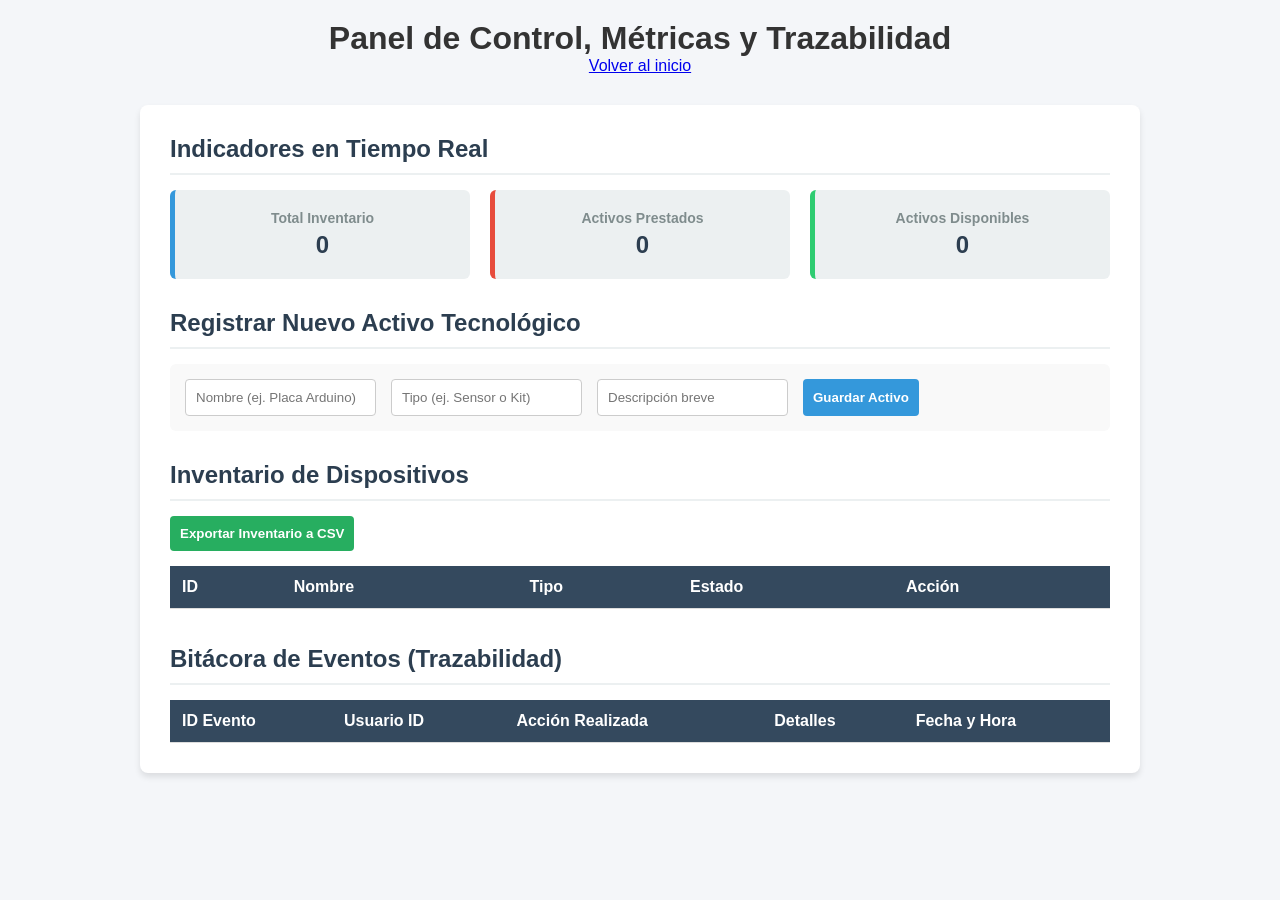
==== frontend/dashboard.html @ 2dd2d15d "Arquitectura avanzada: Reverse Proxy, Tareas CRON y Reportes CSV integrados" ====
<!DOCTYPE html>
<html lang="es">
<head>
    <meta charset="UTF-8">
    <meta name="viewport" content="width=device-width, initial-scale=1.0">
    <title>Panel Administrativo - Activos</title>
    <link rel="stylesheet" href="styles.css">
</head>
<body>
    <header>
        <h1>Panel de Control, Métricas y Trazabilidad</h1>
        <a href="index.html">Volver al inicio</a>
    </header>

    <div class="container">
        <h2>Indicadores en Tiempo Real</h2>
        <div class="dashboard-metrics">
            <div class="card-metric">
                <h3>Total Inventario</h3>
                <p id="totalActivos">0</p>
            </div>
            <div class="card-metric" style="border-left-color: #e74c3c;">
                <h3>Activos Prestados</h3>
                <p id="activosPrestados">0</p>
            </div>
            <div class="card-metric" style="border-left-color: #2ecc71;">
                <h3>Activos Disponibles</h3>
                <p id="activosDisponibles">0</p>
            </div>
        </div>

        <h2>Registrar Nuevo Activo Tecnológico</h2>
        <form id="formActivo">
            <input type="text" id="nombreActivo" placeholder="Nombre (ej. Placa Arduino)" required>
            <input type="text" id="tipoActivo" placeholder="Tipo (ej. Sensor o Kit)" required>
            <input type="text" id="descripcionActivo" placeholder="Descripción breve">
            <button type="submit">Guardar Activo</button>
        </form>

        <h2>Inventario de Dispositivos</h2>
        <div style="margin-top: 15px;">
        <a href="http://localhost:8000/api/exportar_csv.php" target="_blank">
        <button style="background-color: #27ae60;">Exportar Inventario a CSV</button>
        </a>
        </div>
        <table>
            <thead>
                <tr>
                    <th>ID</th>
                    <th>Nombre</th>
                    <th>Tipo</th>
                    <th>Estado</th>
                    <th>Acción</th>
                </tr>
            </thead>
            <tbody id="tablaActivos">
                </tbody>
        </table>

        <br><br>
        
        <h2>Bitácora de Eventos (Trazabilidad)</h2>
        <table>
            <thead>
                <tr>
                    <th>ID Evento</th>
                    <th>Usuario ID</th>
                    <th>Acción Realizada</th>
                    <th>Detalles</th>
                    <th>Fecha y Hora</th>
                </tr>
            </thead>
            <tbody id="tablaBitacora">
                </tbody>
        </table>
    </div>

    <script src="app.js"></script>
</body>
</html>
---- frontend/styles.css ----
* {
    margin: 0;
    padding: 0;
    box-sizing: border-box;
    font-family: 'Segoe UI', Tahoma, Geneva, Verdana, sans-serif;
}

body {
    background-color: #f4f6f9;
    color: #333;
    padding: 20px;
}

header {
    text-align: center;
    margin-bottom: 30px;
}

.container {
    max-width: 1000px;
    margin: 0 auto;
    background: #fff;
    padding: 30px;
    border-radius: 8px;
    box-shadow: 0 4px 6px rgba(0,0,0,0.1);
}

h2 {
    margin-bottom: 15px;
    color: #2c3e50;
    border-bottom: 2px solid #ecf0f1;
    padding-bottom: 10px;
}

form {
    display: flex;
    gap: 15px;
    margin-bottom: 30px;
    background: #f9f9f9;
    padding: 15px;
    border-radius: 6px;
}

input, select, button {
    padding: 10px;
    border-radius: 4px;
    border: 1px solid #ccc;
}

button {
    background-color: #3498db;
    color: white;
    border: none;
    cursor: pointer;
    font-weight: bold;
}

button:hover {
    background-color: #2980b9;
}

table {
    width: 100%;
    border-collapse: collapse;
    margin-top: 15px;
}

th, td {
    padding: 12px;
    text-align: left;
    border-bottom: 1px solid #ddd;
}

th {
    background-color: #34495e;
    color: white;
}

/* Indicadores o Dashboard métricas */
.dashboard-metrics {
    display: flex;
    gap: 20px;
    margin-bottom: 30px;
}

.card-metric {
    flex: 1;
    background: #ecf0f1;
    padding: 20px;
    border-radius: 6px;
    text-align: center;
    border-left: 5px solid #3498db;
}

.card-metric h3 { font-size: 14px; color: #7f8c8d; margin-bottom: 5px;}
.card-metric p { font-size: 24px; font-weight: bold; color: #2c3e50;}

.badge-disponible { background-color: #2ecc71; color: white; padding: 5px 10px; border-radius: 12px; font-size: 12px; }
.badge-prestado { background-color: #e74c3c; color: white; padding: 5px 10px; border-radius: 12px; font-size: 12px; }
.badge-mantenimiento { background-color: #f39c12; color: white; padding: 5px 10px; border-radius: 12px; font-size: 12px; }
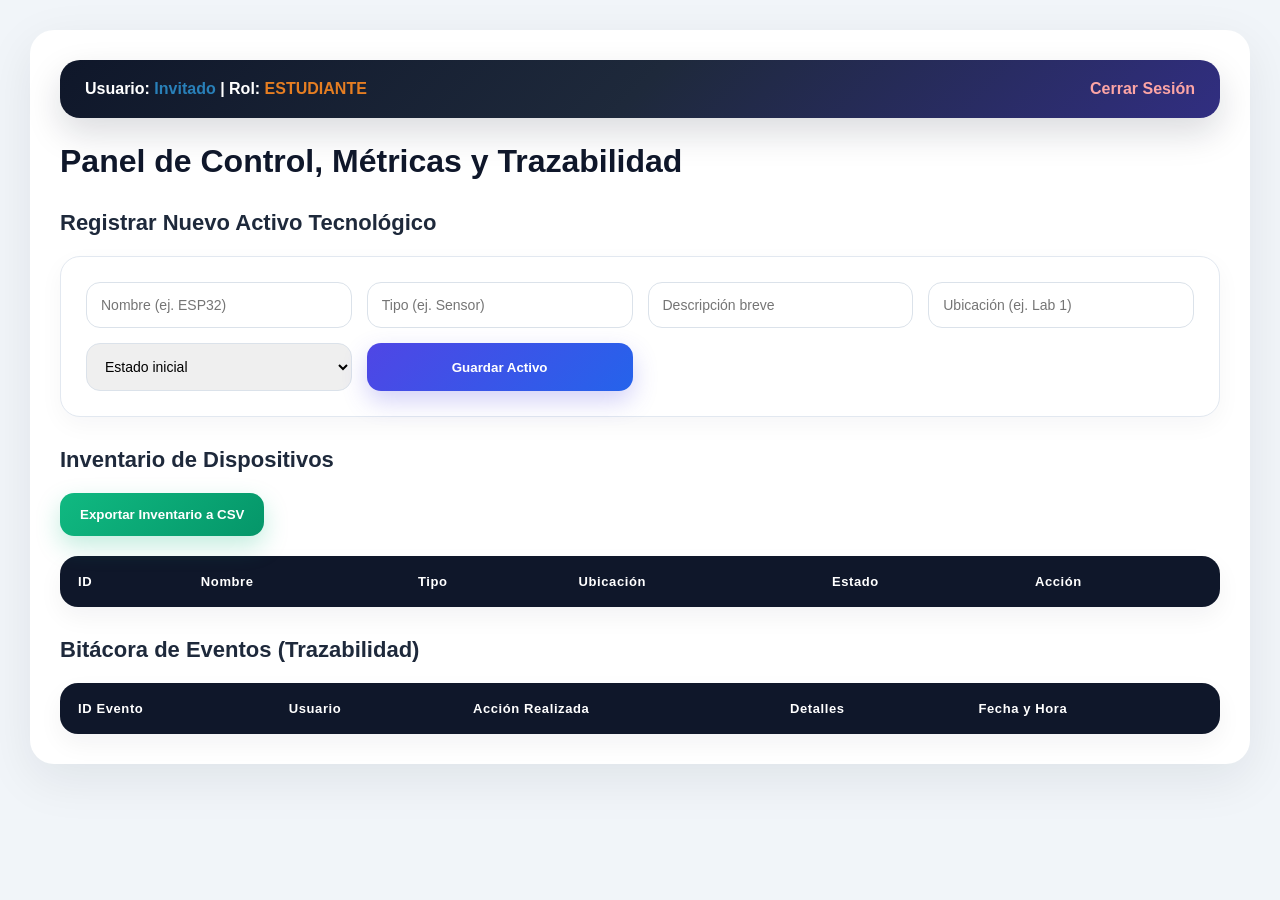
==== commit 4eba0496: "actualizacion" ====
--- a/frontend/dashboard.html
+++ b/frontend/dashboard.html
@@ -3,78 +3,810 @@
 <head>
     <meta charset="UTF-8">
     <meta name="viewport" content="width=device-width, initial-scale=1.0">
-    <title>Panel Administrativo - Activos</title>
-    <link rel="stylesheet" href="styles.css">
+    <title>Panel de Control - Sistema de Activos</title>
+    <style>
+
+:root{
+    --primary:#0f172a;
+    --secondary:#1e293b;
+    --accent:#4f46e5;
+    --accent-hover:#4338ca;
+    --success:#10b981;
+    --warning:#f59e0b;
+    --danger:#ef4444;
+    --background:#f1f5f9;
+    --card:#ffffff;
+    --border:#e2e8f0;
+    --text:#0f172a;
+    --text-light:#64748b;
+}
+
+*{
+    margin:0;
+    padding:0;
+    box-sizing:border-box;
+    font-family:'Segoe UI',sans-serif;
+}
+
+body{
+    background:var(--background);
+    color:var(--text);
+    padding:30px;
+}
+
+/* CONTENEDOR */
+
+.container{
+    max-width:1400px;
+    margin:auto;
+    background:white;
+    padding:30px;
+    border-radius:24px;
+    box-shadow:
+        0 15px 50px rgba(15,23,42,.08);
+}
+
+/* BARRA SUPERIOR */
+
+#infoSesion{
+    background:linear-gradient(
+        135deg,
+        #0f172a,
+        #1e293b,
+        #312e81
+    ) !important;
+
+    color:white;
+    padding:20px 25px !important;
+    border-radius:20px !important;
+
+    margin-bottom:25px !important;
+
+    box-shadow:
+        0 15px 35px rgba(15,23,42,.15);
+}
+
+#infoSesion a{
+    color:#fca5a5 !important;
+    font-weight:700;
+    text-decoration:none;
+}
+
+#infoSesion a:hover{
+    color:white !important;
+}
+
+/* TITULOS */
+
+h2{
+    font-size:32px;
+    margin-bottom:25px;
+    color:#0f172a;
+    border:none;
+}
+
+h3{
+    margin-top:30px;
+    margin-bottom:20px;
+    color:#1e293b;
+    font-size:22px;
+}
+
+/* FORMULARIOS */
+
+.form-grid{
+    display:grid;
+    grid-template-columns:
+    repeat(auto-fit,minmax(220px,1fr));
+
+    gap:15px;
+
+    background:white;
+    padding:25px;
+
+    border-radius:20px;
+
+    border:1px solid var(--border);
+
+    box-shadow:
+    0 8px 25px rgba(15,23,42,.04);
+
+    margin-bottom:30px;
+}
+
+.form-grid input,
+.form-grid select{
+
+    width:100%;
+
+    padding:14px;
+
+    border:1px solid #dbe2ea;
+
+    border-radius:14px;
+
+    font-size:14px;
+
+    transition:.3s;
+}
+
+.form-grid input:focus,
+.form-grid select:focus{
+
+    outline:none;
+
+    border-color:#4f46e5;
+
+    box-shadow:
+    0 0 0 5px rgba(79,70,229,.15);
+}
+
+/* BOTONES */
+
+button{
+    border:none;
+    cursor:pointer;
+    transition:.25s;
+    font-weight:700;
+}
+
+.btn-save{
+
+    background:linear-gradient(
+        135deg,
+        #4f46e5,
+        #2563eb
+    );
+
+    color:white;
+
+    border-radius:14px;
+
+    padding:14px 20px;
+
+    box-shadow:
+    0 10px 25px rgba(79,70,229,.25);
+}
+
+.btn-save:hover{
+
+    transform:translateY(-3px);
+
+    box-shadow:
+    0 15px 35px rgba(79,70,229,.35);
+}
+
+.btn-export{
+
+    background:linear-gradient(
+        135deg,
+        #10b981,
+        #059669
+    );
+
+    color:white;
+
+    border-radius:14px;
+
+    padding:14px 20px;
+
+    margin-bottom:20px;
+
+    box-shadow:
+    0 10px 25px rgba(16,185,129,.25);
+}
+
+.btn-export:hover{
+    transform:translateY(-3px);
+}
+
+/* TABLAS */
+
+table{
+    width:100%;
+    border-collapse:collapse;
+    overflow:hidden;
+    border-radius:18px;
+    background:white;
+    box-shadow:
+    0 10px 25px rgba(15,23,42,.05);
+}
+
+th{
+
+    background:#0f172a;
+
+    color:white;
+
+    padding:18px;
+
+    text-align:left;
+
+    font-size:13px;
+
+    letter-spacing:.6px;
+}
+
+td{
+    padding:18px;
+    border-bottom:1px solid #e2e8f0;
+}
+
+tr{
+    transition:.25s;
+}
+
+tr:hover{
+    background:#f8fafc;
+}
+
+/* BADGES */
+
+.badge{
+    padding:8px 15px;
+    border-radius:999px;
+    font-size:12px;
+    font-weight:700;
+}
+
+.badge-disponible{
+    background:#dcfce7;
+    color:#166534;
+}
+
+.badge-prestado{
+    background:#ffedd5;
+    color:#9a3412;
+}
+
+.badge-mantenimiento{
+    background:#fef3c7;
+    color:#92400e;
+}
+
+.badge-baja{
+    background:#e5e7eb;
+    color:#374151;
+}
+
+.badge-vencido{
+    background:#fee2e2;
+    color:#991b1b;
+}
+
+/* BOTONES DE ACCIONES */
+
+.action-btn{
+
+    color:white;
+
+    border:none;
+
+    border-radius:12px;
+
+    padding:10px 14px;
+
+    margin-right:5px;
+
+    font-size:12px;
+
+    font-weight:700;
+
+    transition:.25s;
+
+    box-shadow:
+    0 5px 15px rgba(0,0,0,.10);
+}
+
+.action-btn:hover{
+    transform:translateY(-2px);
+}
+
+/* FILA VENCIDA */
+
+.row-vencido{
+    background:#fff1f2;
+}
+
+/* MODAL */
+
+#modalPrestar{
+    backdrop-filter:blur(6px);
+}
+
+#modalPrestar > div{
+
+    background:white !important;
+
+    border-radius:24px !important;
+
+    padding:30px !important;
+
+    border:1px solid #e2e8f0;
+
+    box-shadow:
+    0 25px 60px rgba(15,23,42,.25);
+}
+
+#modalPrestar h3{
+    color:#0f172a !important;
+}
+
+#modalPrestar input,
+#modalPrestar select{
+
+    width:100%;
+
+    padding:14px !important;
+
+    border-radius:12px !important;
+
+    border:1px solid #dbe2ea !important;
+}
+
+#modalPrestar input:focus,
+#modalPrestar select:focus{
+
+    outline:none;
+
+    border-color:#4f46e5 !important;
+
+    box-shadow:
+    0 0 0 4px rgba(79,70,229,.15);
+}
+
+/* RESPONSIVE */
+
+@media(max-width:768px){
+
+    body{
+        padding:15px;
+    }
+
+    .container{
+        padding:20px;
+    }
+
+    h2{
+        font-size:24px;
+    }
+
+}
+
+</style>
 </head>
 <body>
-    <header>
-        <h1>Panel de Control, Métricas y Trazabilidad</h1>
-        <a href="index.html">Volver al inicio</a>
-    </header>
-
     <div class="container">
-        <h2>Indicadores en Tiempo Real</h2>
-        <div class="dashboard-metrics">
-            <div class="card-metric">
-                <h3>Total Inventario</h3>
-                <p id="totalActivos">0</p>
+        <div id="infoSesion" style="background: #eef1f6; padding: 10px 15px; border-radius: 4px; margin-bottom: 15px; font-weight: bold; display: flex; justify-content: space-between; align-items: center;">
+            <div>
+                Usuario: <span id="sesionNombre" style="color: #2980b9;">Cargando...</span> | 
+                Rol: <span id="sesionRol" style="color: #e67e22;">...</span>
             </div>
-            <div class="card-metric" style="border-left-color: #e74c3c;">
-                <h3>Activos Prestados</h3>
-                <p id="activosPrestados">0</p>
-            </div>
-            <div class="card-metric" style="border-left-color: #2ecc71;">
-                <h3>Activos Disponibles</h3>
-                <p id="activosDisponibles">0</p>
+            <div>
+                <a href="index.html" style="text-decoration:none; color:#c0392b;">Cerrar Sesión</a>
             </div>
         </div>
-
-        <h2>Registrar Nuevo Activo Tecnológico</h2>
-        <form id="formActivo">
-            <input type="text" id="nombreActivo" placeholder="Nombre (ej. Placa Arduino)" required>
-            <input type="text" id="tipoActivo" placeholder="Tipo (ej. Sensor o Kit)" required>
-            <input type="text" id="descripcionActivo" placeholder="Descripción breve">
-            <button type="submit">Guardar Activo</button>
+        <h2>Panel de Control, Métricas y Trazabilidad</h2>
+         
+        <h3>Registrar Nuevo Activo Tecnológico</h3>
+        <form id="formActivo" class="form-grid">
+            <input type="text" id="actNombre" placeholder="Nombre (ej. ESP32)" required>
+            <input type="text" id="actTipo" placeholder="Tipo (ej. Sensor)" required>
+            <input type="text" id="actDescripcion" placeholder="Descripción breve" required>
+            <input type="text" id="actUbicacion" placeholder="Ubicación (ej. Lab 1)" required>
+            
+            <select id="actEstadoInicial" required>
+                <option value="" disabled selected>Estado inicial</option>
+                <option value="disponible">Disponible</option>
+                <option value="mantenimiento">En Mantenimiento</option>
+            </select>
+
+            <button type="submit" class="btn-save">Guardar Activo</button>
         </form>
 
-        <h2>Inventario de Dispositivos</h2>
-        <div style="margin-top: 15px;">
-        <a href="http://localhost:8000/api/exportar_csv.php" target="_blank">
-        <button style="background-color: #27ae60;">Exportar Inventario a CSV</button>
-        </a>
-        </div>
+        <h3>Inventario de Dispositivos</h3>
+        <button onclick="exportarCSV()" class="btn-export">Exportar Inventario a CSV</button>
         <table>
             <thead>
                 <tr>
                     <th>ID</th>
                     <th>Nombre</th>
                     <th>Tipo</th>
+                    <th>Ubicación</th>
                     <th>Estado</th>
                     <th>Acción</th>
                 </tr>
             </thead>
-            <tbody id="tablaActivos">
-                </tbody>
+            <tbody id="tablaInventario">
+            </tbody>
         </table>
 
-        <br><br>
-        
-        <h2>Bitácora de Eventos (Trazabilidad)</h2>
+        <h3>Bitácora de Eventos (Trazabilidad)</h3>
         <table>
             <thead>
                 <tr>
                     <th>ID Evento</th>
-                    <th>Usuario ID</th>
+                    <th>Usuario</th>
                     <th>Acción Realizada</th>
                     <th>Detalles</th>
                     <th>Fecha y Hora</th>
                 </tr>
             </thead>
             <tbody id="tablaBitacora">
-                </tbody>
+            </tbody>
         </table>
     </div>
 
-    <script src="app.js"></script>
+    <div id="modalPrestar" style="display:none; position:fixed; z-index:1000; left:0; top:0; width:100%; height:100%; overflow:auto; background-color:rgba(0,0,0,0.5);">
+        <div style="background-color:#fefefe; margin:5% auto; padding:25px; border-radius:8px; width:450px; box-shadow:0 4px 15px rgba(0,0,0,0.2);">
+            <span onclick="cerrarModal()" style="color:#aaa; float:right; font-size:28px; font-weight:bold; cursor:pointer;">&times;</span>
+            <h3 style="margin-top:0; color:#2980b9;">Registrar Préstamo de Activo</h3>
+            
+            <form id="formPrestamo" onsubmit="confirmarPrestamo(event)">
+                <input type="hidden" id="prestamoActivoId">
+                
+                <div style="margin-bottom: 15px;">
+                    <label style="font-weight:bold; display:block; margin-bottom:5px;">Seleccionar Estudiante / Usuario:</label>
+                    <select id="prestamoUsuarioId" required style="width:100%; padding:10px; border:1px solid #ccc; border-radius:4px;">
+                        <option value="" disabled selected>Cargando usuarios...</option>
+                    </select>
+                </div>
+                
+                <div style="margin-bottom: 15px;">
+                    <label style="font-weight:bold; display:block; margin-bottom:5px;">Fecha y Hora de Inicio:</label>
+                    <input type="datetime-local" id="prestamoFechaInicio" required style="width:100%; padding:10px; border:1px solid #ccc; border-radius:4px;">
+                </div>
+
+                <div style="margin-bottom: 15px;">
+                    <label style="font-weight:bold; display:block; margin-bottom:5px;">Fecha y Hora Límite de Devolución:</label>
+                    <input type="datetime-local" id="prestamoFechaLimite" required style="width:100%; padding:10px; border:1px solid #ccc; border-radius:4px;">
+                </div>
+
+                <div style="margin-bottom: 15px;">
+                    <label style="font-weight:bold; display:block; margin-bottom:5px;">Descripción / Motivo del Préstamo:</label>
+                    <input type="text" id="prestamoDescripcion" placeholder="Escribe detalles del préstamo (opcional)" style="width:100%; padding:10px; border:1px solid #ccc; border-radius:4px;">
+                </div>
+
+                <div style="text-align:right; margin-top:20px;">
+                    <button type="button" onclick="cerrarModal()" style="background-color:#95a5a6; color:white; padding:10px 15px; margin-right:8px; border-radius:4px; cursor:pointer;">Cancelar</button>
+                    <button type="submit" style="background-color:#2980b9; color:white; padding:10px 15px; border-radius:4px; cursor:pointer;">Confirmar Préstamo</button>
+                </div>
+            </form>
+        </div>
+    </div>
+
+    <script>
+        // --- CARGAR DATOS AL ABRIR LA PÁGINA ---
+        document.addEventListener("DOMContentLoaded", function() {
+            let nombreUsuario = localStorage.getItem('usuarioLogeado');
+            let rolUsuario = localStorage.getItem('rolUsuario');
+
+            if (!nombreUsuario || nombreUsuario === "undefined" || nombreUsuario === "null") {
+                nombreUsuario = "Invitado";
+            }
+            if (!rolUsuario || rolUsuario === "undefined" || rolUsuario === "null") {
+                rolUsuario = "Estudiante";
+            }
+
+            document.getElementById('sesionNombre').innerText = nombreUsuario;
+            document.getElementById('sesionRol').innerText = rolUsuario.toUpperCase();
+
+            cargarInventario();
+            cargarBitacora();
+        });
+
+        // --- REGISTRO DE NUEVO ACTIVO (ALTA) ---
+        document.getElementById('formActivo').addEventListener('submit', async function(e) {
+            e.preventDefault();
+            const nuevo = {
+                nombre: document.getElementById('actNombre').value.trim(),
+                tipo: document.getElementById('actTipo').value.trim(),
+                descripcion: document.getElementById('actDescripcion').value.trim(),
+                ubicacion: document.getElementById('actUbicacion').value.trim(),
+                estado: document.getElementById('actEstadoInicial').value
+            };
+
+            try {
+                const res = await fetch('/api/registro_activo.php', {
+                    method: 'POST',
+                    headers: { 'Content-Type': 'application/json'},
+                    body: JSON.stringify(nuevo)
+                });
+                if(res.ok) {
+                    alert("Activo registrado exitosamente.");
+                    location.reload();
+                } else {
+                    alert("Error al registrar activo.");
+                }
+            } catch (err) {
+                console.error("Error de conexión:", err);
+            }
+        });
+
+        // --- OBTENER Y DIBUJAR INVENTARIO ---
+        async function cargarInventario() {
+            try {
+                const response = await fetch('/api/activos.php');
+                const activos = await response.json();
+                
+                const tbody = document.getElementById('tablaInventario');
+                tbody.innerHTML = '';
+                
+                const fechaActual = new Date();
+
+                activos.forEach(act => {
+                    let badge = '';
+                    let acciones = '';
+                    let filaClase = '';
+
+                    const nombreMostrar = act.nombre_activo || act.nombre || 'Sin nombre';
+
+                    if(act.estado === 'disponible') {
+                        badge = `<span class="badge badge-disponible">Disponible</span>`;
+                        acciones = `
+                            <button onclick="prestarActivo(${act.id})" class="action-btn" style="background-color: #2980b9;">Prestar</button>
+                            <button onclick="enviarMantenimiento(${act.id})" class="action-btn" style="background-color: #f39c12;">Mantenimiento</button>
+                            <button onclick="darDeBaja(${act.id})" class="action-btn" style="background-color: #c0392b;">Dar de baja</button>
+                        `;
+                    } else if (act.estado === 'prestado') {
+                        // Verificamos si la fecha límite pasó para mostrar alerta en inventario también
+                        if (act.fecha_limite && new Date(act.fecha_limite) < fechaActual) {
+                            badge = `<span class="badge badge-vencido" title="Vencido el ${new Date(act.fecha_limite).toLocaleString()}">¡PRÉSTAMO VENCIDO!</span>`;
+                            filaClase = 'row-vencido';
+                        } else {
+                            badge = `<span class="badge badge-prestado">Prestado</span>`;
+                        }
+                        
+                        acciones = `
+                           <span style="color:#7f8c8d; font-size:12px; margin-right:5px;">En uso</span>
+                           <button onclick="devolverActivo(${act.id})" class="action-btn" style="background-color: #e67e22;" title="Liberar activo">Devolver</button>
+                        `;
+                    } else if (act.estado === 'mantenimiento') {
+                        badge = `<span class="badge badge-mantenimiento">En Mantenimiento</span>`;
+                        acciones = `
+                            <button onclick="marcarDisponible(${act.id})" class="action-btn" style="background-color: #27ae60;">Hacer Disponible</button>
+                            <button onclick="darDeBaja(${act.id})" class="action-btn" style="background-color: #c0392b;">Dar de baja</button>
+                        `;
+                    } else if (act.estado === 'dado_de_baja') {
+                        badge = `<span class="badge badge-baja">Dado de baja</span>`;
+                        acciones = `<span style="color:#95a5a6; font-size:12px;">Inactivo (Baja)</span>`;
+                    }
+
+                    tbody.innerHTML += `
+                        <tr class="${filaClase}">
+                            <td>${act.id}</td>
+                            <td>${nombreMostrar}</td>
+                            <td>${act.tipo}</td>
+                            <td>${act.ubicacion || 'N/D'}</td>
+                            <td>${badge}</td>
+                            <td>${acciones}</td>
+                        </tr>
+                    `;
+                });
+            } catch (err) {
+                console.error("Error al cargar inventario:", err);
+            }
+        }
+
+        // --- CONTROLADORES DE ACTUALIZACIÓN DE ESTADOS ---
+        async function enviarMantenimiento(id) {
+            if(confirm("¿Enviar este activo a mantenimiento?")) {
+                await actualizarEstado(id, 'mantenimiento');
+            }
+        }
+
+        async function marcarDisponible(id) {
+            await actualizarEstado(id, 'disponible');
+        }
+
+        async function darDeBaja(id) {
+            if(confirm("ADVERTENCIA: Esta acción dará de baja permanente el activo del inventario. ¿Continuar?")) {
+                await actualizarEstado(id, 'dado_de_baja');
+            }
+        }
+
+        async function actualizarEstado(id, nuevoEstado) {
+            try {
+                const res = await fetch('/api/actualizar_estado.php', {
+                    method: 'POST',
+                    headers: { 'Content-Type': 'application/json' },
+                    body: JSON.stringify({ id: id, estado: nuevoEstado })
+                });
+                if(res.ok) {
+                    alert("Estado actualizado correctamente.");
+                    location.reload();
+                } else {
+                    alert("Ocurrió un problema al actualizar.");
+                }
+            } catch(err) {
+                console.error("Error de conexión:", err);
+            }
+        }
+
+        // --- ABRIR MODAL DE PRÉSTAMO Y CARGAR USUARIOS ---
+        async function prestarActivo(idActivo) {
+            document.getElementById('prestamoActivoId').value = idActivo;
+            document.getElementById('modalPrestar').style.display = "block";
+
+            const now = new Date();
+            // Ajuste de zona horaria local
+            now.setMinutes(now.getMinutes() - now.getTimezoneOffset()); 
+            const fechaHoraActual = now.toISOString().slice(0, 16);
+            
+            // 1. Fecha y Hora de Inicio: Toma el momento exacto y se bloquea (o solo lectura) para que sea la real
+            const inputInicio = document.getElementById('prestamoFechaInicio');
+            inputInicio.value = fechaHoraActual;
+            inputInicio.readOnly = true; // Opcional: para que el usuario no la pueda modificar por error
+            
+            // 2. Fecha y Hora Límite: Se inicializa en el momento actual para que el usuario elija una posterior
+            const inputLimite = document.getElementById('prestamoFechaLimite');
+            inputLimite.value = fechaHoraActual;
+            inputLimite.min = fechaHoraActual; // Evita que pongan una fecha límite en el pasado
+
+            try {
+                const response = await fetch('/api/usuarios.php'); 
+                const usuarios = await response.json();
+                
+                const selectUsuario = document.getElementById('prestamoUsuarioId');
+                selectUsuario.innerHTML = '<option value="" disabled selected>-- Seleccione un usuario --</option>';
+                
+                usuarios.forEach(u => {
+                    selectUsuario.innerHTML += `<option value="${u.id}">${u.nombre} (${u.usuario})</option>`;
+                });
+            } catch (err) {
+                console.error("Error al cargar lista de usuarios:", err);
+                alert("No se pudieron cargar los usuarios para el préstamo.");
+            }
+        }
+
+        function cerrarModal() {
+            document.getElementById('modalPrestar').style.display = "none";
+        }
+
+        // --- ENVIAR DATOS DE PRÉSTAMO A PRESTAMOS.PHP ---
+        async function confirmarPrestamo(e) {
+            e.preventDefault();
+            
+            const activoId = document.getElementById('prestamoActivoId').value;
+            const usuarioId = document.getElementById('prestamoUsuarioId').value;
+            
+            const fechaInicio = document.getElementById('prestamoFechaInicio').value;
+            const fechaLimite = document.getElementById('prestamoFechaLimite').value;
+            
+            if (new Date(fechaLimite) <= new Date(fechaInicio)) {
+                alert("La fecha y hora límite debe ser posterior a la fecha y hora de inicio.");
+                return;
+            }
+
+            const descripcion = document.getElementById('prestamoDescripcion').value.trim();
+
+            const datosPrestamo = {
+                usuario_id: parseInt(usuarioId),
+                activo_id: parseInt(activoId),
+                fecha_inicio: fechaInicio + ":00",
+                fecha_limite: fechaLimite + ":00",
+                descripcion: descripcion
+            };
+
+            try {
+                const res = await fetch('/api/prestamos.php', {
+                    method: 'POST',
+                    headers: { 'Content-Type': 'application/json' },
+                    body: JSON.stringify(datosPrestamo)
+                });
+                
+                const respuesta = await res.json();
+
+                if(res.ok && respuesta.status === 'success') {
+                    alert("¡Préstamo registrado exitosamente!");
+                    location.reload(); 
+                } else {
+                    alert("Error: " + (respuesta.message || "No se pudo procesar el préstamo."));
+                }
+            } catch (err) {
+                console.error("Error en la red:", err);
+                alert("Ocurrió un error al conectar con el servidor.");
+            }
+        }
+
+       // --- CARGAR BITÁCORA DE AUDITORÍA ---
+        async function cargarBitacora() {
+            try {
+                const response = await fetch('/api/auditoria.php');
+                const eventos = await response.json();
+                const tbody = document.getElementById('tablaBitacora');
+                tbody.innerHTML = '';
+
+                const fechaActual = new Date();
+
+                eventos.forEach(ev => {
+                    let advertenciaVencido = '';
+                    
+                    // Alerta si el evento es un préstamo y ya rebasó la fecha límite
+                    if (ev.accion && ev.accion.toLowerCase().includes('préstamo') && ev.fecha_limite && new Date(ev.fecha_limite) < fechaActual) {
+                        advertenciaVencido = `<br><span style="color: #c0392b; font-weight: bold;">⚠️ ¡Plazo de devolución vencido!</span>`;
+                    }
+
+                    // AQUÍ INTEGRAMOS LA VISUALIZACIÓN DE AMBAS FECHAS
+                    // Lógica para mostrar las fechas de inicio y límite de manera condicional
+                    let detallesFechas = '';
+
+                     // Solo mostrará las fechas si realmente tienen un valor válido y no son nulas
+                     if (ev.fecha_inicio && ev.fecha_limite && ev.fecha_inicio !== '0000-00-00 00:00:00') {
+                       detallesFechas = `<br><small>📅 <b>Inicio:</b> ${ev.fecha_inicio} | ⏳ <b>Límite:</b> ${ev.fecha_limite}</small>`;
+                         }
+
+                    tbody.innerHTML += `
+                        <tr>
+                            <td>${ev.id}</td>
+                            <td>${ev.usuario_nombre}</td>
+                            <td style="color: #9c27b0; font-weight: bold;">${ev.accion}</td>
+                            <td>${ev.detalles} ${detallesFechas} ${advertenciaVencido}</td>
+                            <td>${ev.fecha_evento}</td>
+                        </tr>
+                    `;
+                });
+            } catch (err) {
+                console.error("Error al cargar bitácora:", err);
+            }
+        }
+        // --- EXPORTAR INVENTARIO A CSV ---
+        async function exportarCSV() {
+            try {
+                const response = await fetch('/api/activos.php');
+                const activos = await response.json();
+                
+                let csvContent = "data:text/csv;charset=utf-8,";
+                csvContent += "ID,Nombre,Tipo,Ubicación,Estado\r\n";
+                
+                activos.forEach(act => {
+                    const nombreA = act.nombre_activo || act.nombre || 'S/N';
+                    let row = `${act.id},${nombreA},${act.tipo},${act.ubicacion || 'N/D'},${act.estado}\r\n`;
+                    csvContent += row;
+                });
+
+                var encodedUri = encodeURI(csvContent);
+                var link = document.createElement("a");
+                link.setAttribute("href", encodedUri);
+                link.setAttribute("download", "inventario_activos.csv");
+                document.body.appendChild(link);
+                link.click();
+                document.body.removeChild(link);
+            } catch (err) {
+                alert("No se pudo exportar el inventario en este momento.");
+                console.error(err);
+            }
+        }
+
+        // --- PROCESAR LA DEVOLUCIÓN DE UN ACTIVO ---
+        async function devolverActivo(idActivo) {
+            if (confirm("¿Confirmar la devolución y liberación de este activo?")) {
+                try {
+                    const datosDevolucion = {
+                        prestamo_id: idActivo,
+                        activo_id: idActivo
+                    };
+
+                    const res = await fetch('/api/prestamos.php', {
+                        method: 'PUT',
+                        headers: { 'Content-Type': 'application/json' },
+                        body: JSON.stringify(datosDevolucion)
+                    });
+                    
+                    const respuesta = await res.json();
+
+                    if (res.ok && respuesta.status === 'success') {
+                        alert("¡Activo devuelto y liberado correctamente!");
+                        location.reload();
+                    } else {
+                        alert("Error: " + (respuesta.message || "No se pudo procesar la devolución."));
+                    }
+                } catch (err) {
+                    console.error("Error al conectar con el servidor:", err);
+                    alert("Ocurrió un error al procesar la devolución.");
+                }
+            }
+        }
+    </script>
 </body>
 </html>
